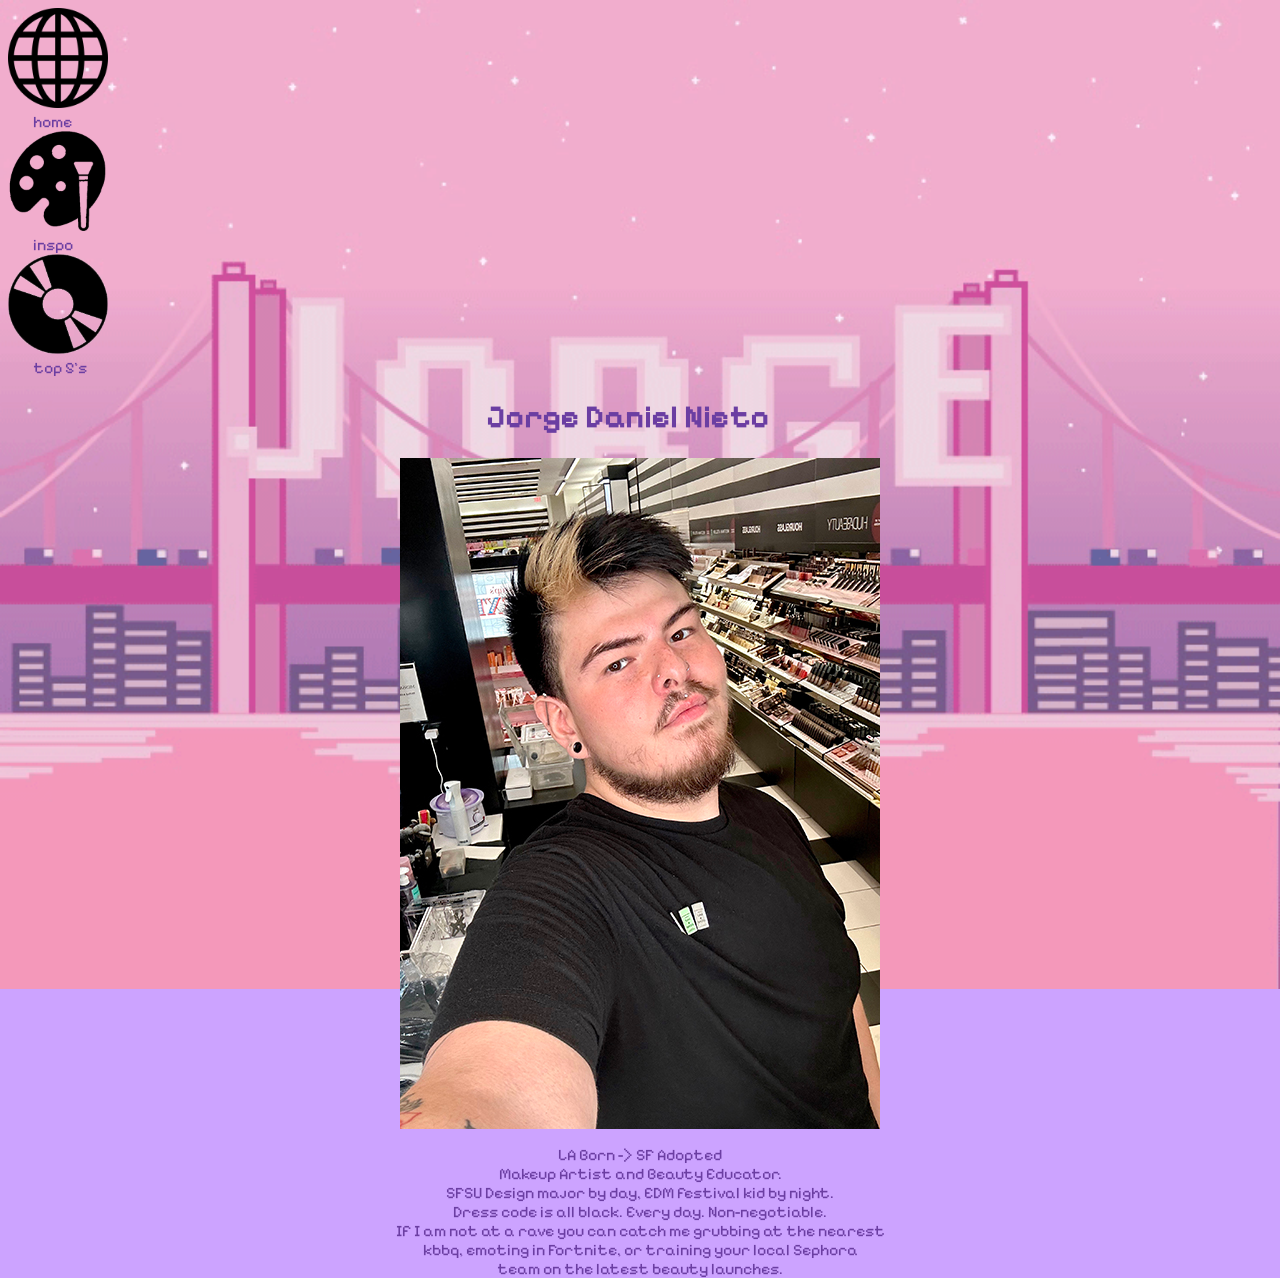
==== index.html @ 6eac7f28 "update" ====
<!DOCTYPE html>
<html lang="en">
    <head>
        <meta charset="UTF-8">
        <title> jorge daniel nieto </title>
        <link rel="stylesheet"  href="css/style.css">

        <link rel="preconnect" href="https://fonts.googleapis.com">
        <link rel="preconnect" href="https://fonts.gstatic.com" crossorigin>
        <link href="https://fonts.googleapis.com/css2?family=Pixelify+Sans:wght@400..700&display=swap" rel="stylesheet">

    </head>

    <body>

        <header>
            
            <nav>
            <img src="img/world.png" alt="black clip art world">
            <a href="index.html"> home </a>

            <img src="img/paint.png" alt="black clip art paint">
            <a href="jorge_nieto_inspirationpage/inspo.html"> inspo </a>

            <img src="img/cd.png" alt="black clip art cd">
            <a href="jorge_nieto_topfivepage/topfive.html"> top 5's </a> 
            </nav>

        </header>
            
            <h1> Jorge Daniel Nieto </h1>

            <img src="img/selfie.jpg" id="selfie">

            <p> LA Born -> SF Adopted <br>
                Makeup Artist and Beauty Educator. <br>
                SFSU Design major by day, EDM festival kid by night. <br>
                Dress code is all black. Every day. Non-negotiable.<br>
                If I am not at a rave you can catch me grubbing at the nearest <br> 
                kbbq, emoting in Fortnite, or training your local Sephora <br>
                team on the latest beauty launches. <br> 
            </p>
  
      </body>
</html>
---- css/style.css ----
body {
  font-family: "Pixelify Sans", sans-serif;
  height: 100dvh;
  background-color: #cca3ff;
  background-image: url(../img/JWallpaper.gif);
  background-size: 100%;
  background-repeat: no-repeat;
}

nav a {
  font-family: "Pixelify Sans", sans-serif;
  color: #6b3ea2;
  display: flex;
  flex-direction: column;
  text-decoration: none;
  padding-left: 25px;
}

nav img {
  height: 100px;
  width: 100px;
}

h1 {
  font-family: "Pixelify Sans", sans-serif;
  color: #6b3ea2;
  text-align: center;
  padding-right: 25px;
}

#selfie {
  display: block;
  margin: 0 auto;
}

p {
  font-family: "Pixelify Sans", sans-serif;
  color: #6b3ea2;
  text-align: center;
  padding: auto;
}
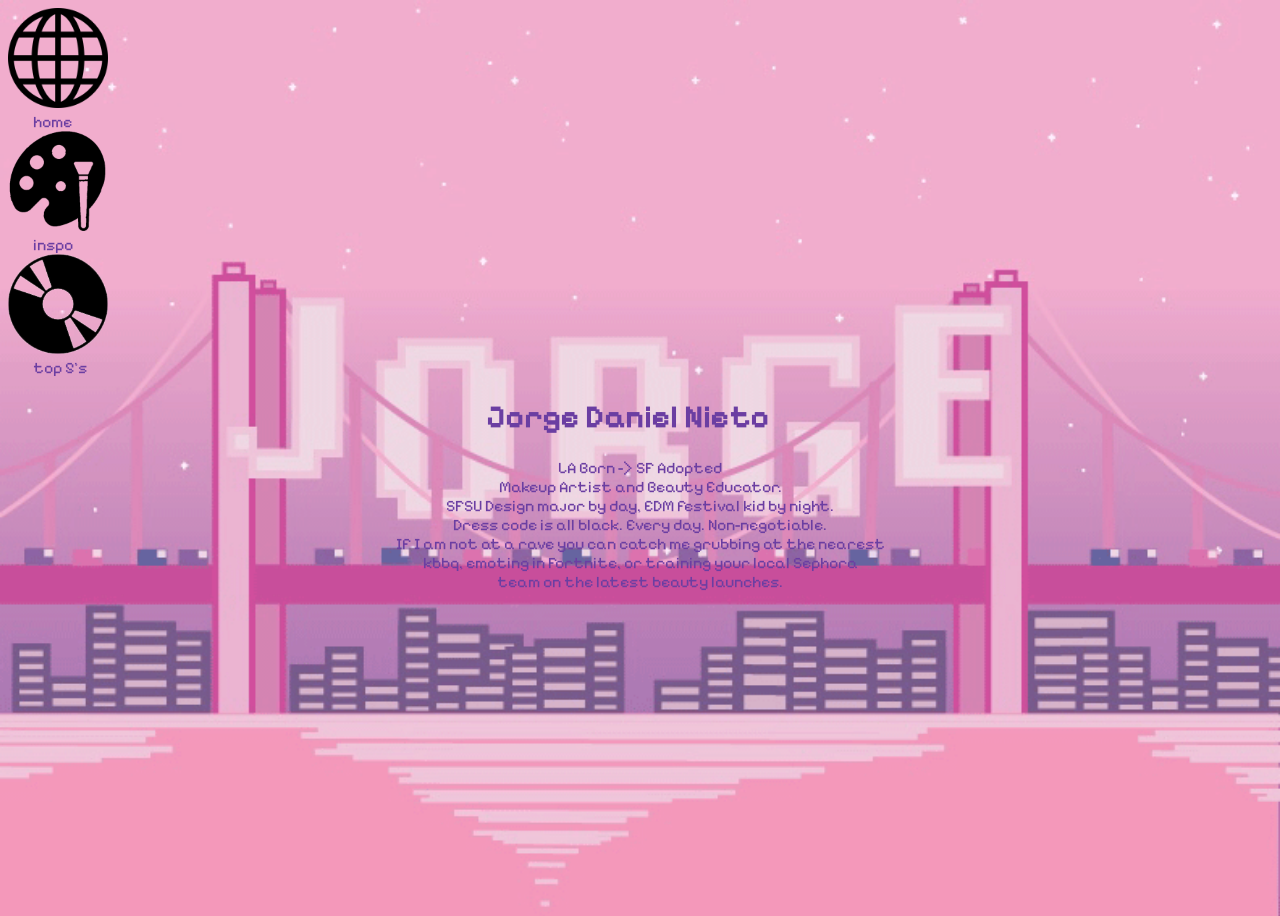
==== commit 7be6b18d: "change" ====
--- a/index.html
+++ b/index.html
@@ -30,7 +30,7 @@
             
             <h1> Jorge Daniel Nieto </h1>
 
-            <img src="img/selfie.jpg" id="selfie">
+    
 
             <p> LA Born -> SF Adopted <br>
                 Makeup Artist and Beauty Educator. <br>
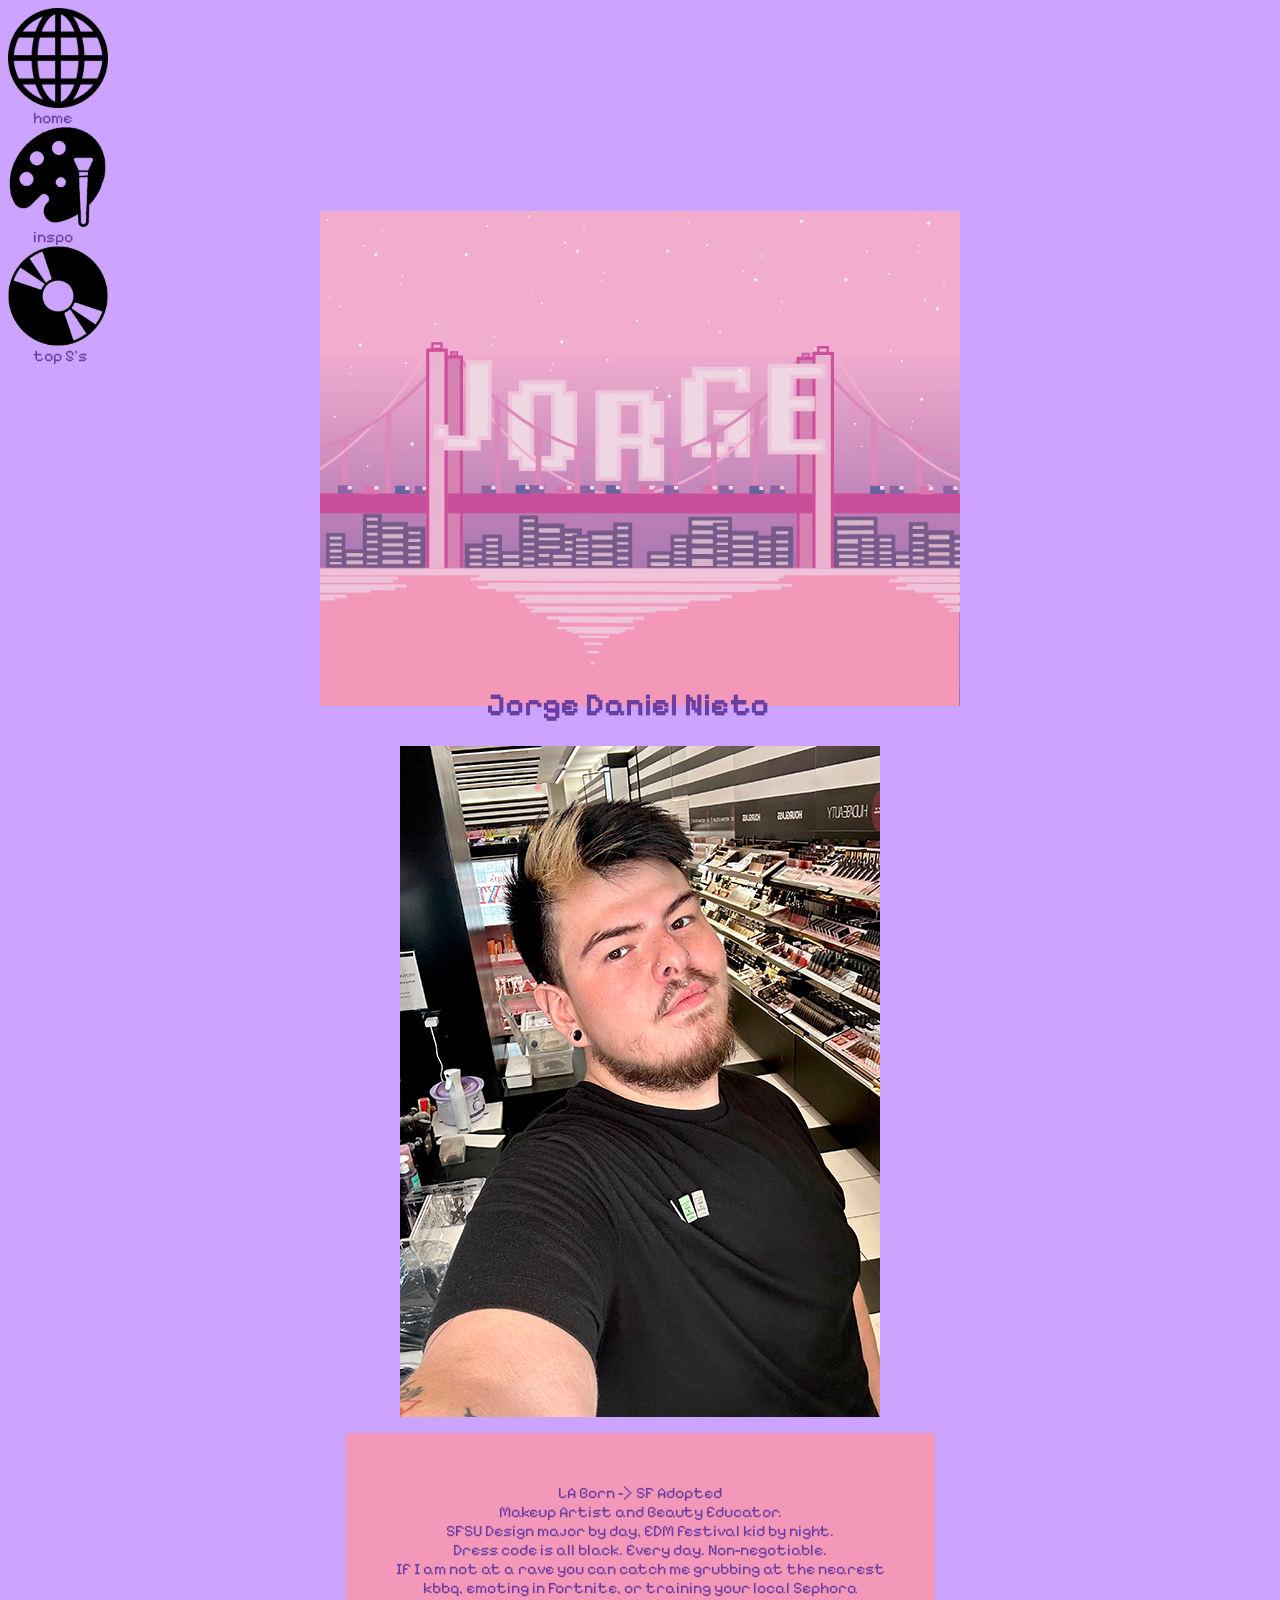
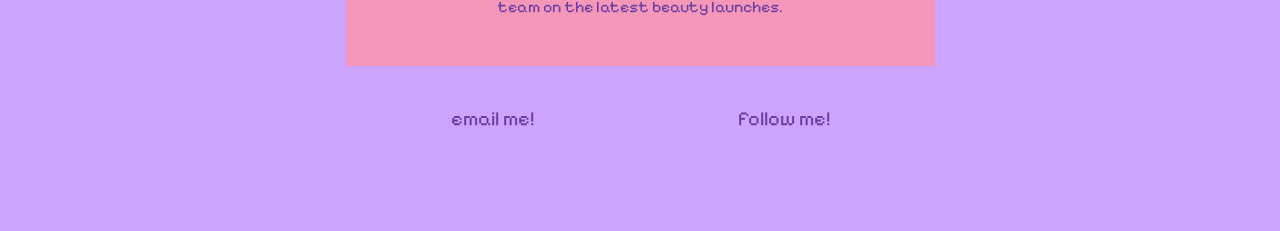
==== commit 9a098941: "update" ====
--- a/index.html
+++ b/index.html
@@ -30,7 +30,8 @@
             
             <h1> Jorge Daniel Nieto </h1>
 
-    
+            <img id="selfie" src="img/selfie.jpg" alt="selfie of jorge at work">
+
 
             <p> LA Born -> SF Adopted <br>
                 Makeup Artist and Beauty Educator. <br>
@@ -40,6 +41,12 @@
                 kbbq, emoting in Fortnite, or training your local Sephora <br>
                 team on the latest beauty launches. <br> 
             </p>
+
+            <div id="socials">
+            <a id="email" href="mailto:jnieto2@sfsu.edu"> email me! </a>
+            <a id="insta" href="https://www.instagram.com/therealjorgedaniel/"> follow me!</a>
+
+            </div>
   
       </body>
 </html>
--- a/css/style.css
+++ b/css/style.css
@@ -4,8 +4,15 @@
   height: 100dvh;
   background-color: #cca3ff;
   background-image: url(../img/JWallpaper.gif);
-  background-size: 100%;
+  background-position: center;
+  background-size: 50%;
   background-repeat: no-repeat;
+  text-align: center;
+}
+
+#selfie {
+  display: block;
+  margin: auto;
 }
 
 nav a {
@@ -14,10 +21,14 @@
   display: flex;
   flex-direction: column;
   text-decoration: none;
+  text-align: left;
   padding-left: 25px;
 }
 
 nav img {
+  text-align: left;
+  display: flex;
+  flex: none;
   height: 100px;
   width: 100px;
 }
@@ -27,6 +38,7 @@
   color: #6b3ea2;
   text-align: center;
   padding-right: 25px;
+  padding-top: 300px;
 }
 
 #selfie {
@@ -38,6 +50,38 @@
   font-family: "Pixelify Sans", sans-serif;
   color: #6b3ea2;
   text-align: center;
-  padding: auto;
+  background-color: #f498ba;
+  display: inline-block;
+  padding: 50px;
 }
 
+#socials {
+  font-family: "Pixelify Sans", sans-serif;
+  color: #6b3ea2;
+  text-align: center;
+  font-size: 20px;
+  gap: 50px;
+  text-decoration: none;
+  padding: 25px 100px 100px 100px;
+}
+
+#email {
+  font-family: "Pixelify Sans", sans-serif;
+  color: #6b3ea2;
+  text-align: center;
+  font-size: 20px;
+  gap: 50px;
+  text-decoration: none;
+  padding: 25px 100px 100px 100px;
+}
+
+#insta {
+  font-family: "Pixelify Sans", sans-serif;
+  color: #6b3ea2;
+  text-align: center;
+  font-size: 20px;
+  gap: 50px;
+  text-decoration: none;
+  padding: 25px 100px 100px 100px;
+}
+
